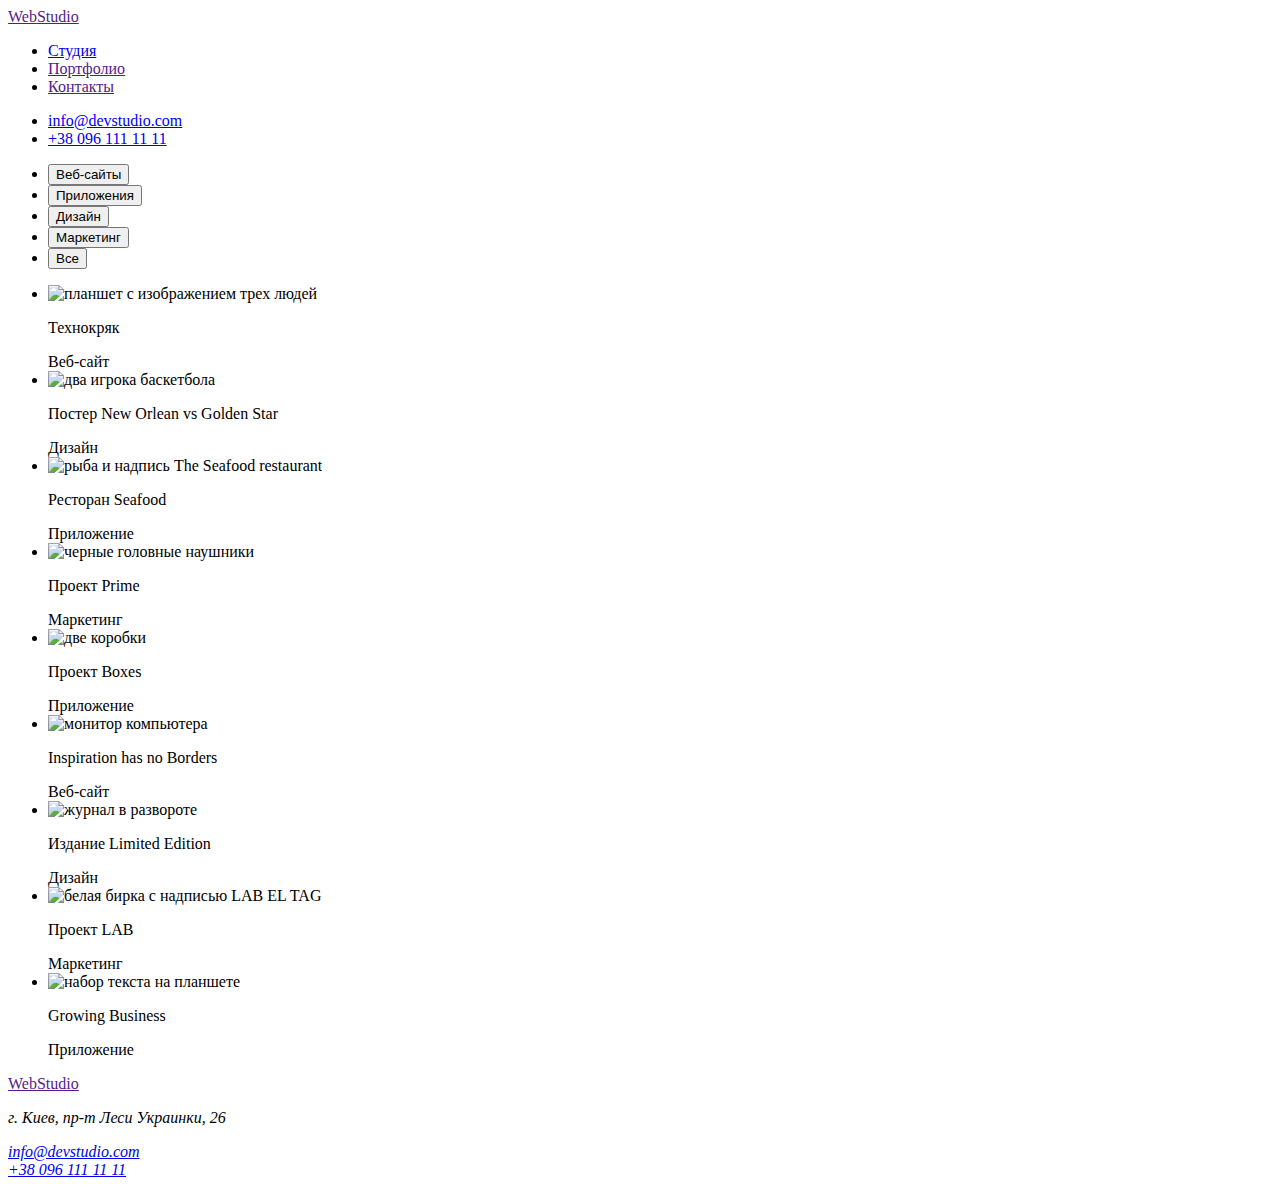
==== portfolio.html @ b80afce7 "my commit" ====
<!DOCTYPE html>
<html lang="ru">
  <head>
    <meta charset="UTF-8" />
    <title>Портфолио</title>
     <link href=link href="https://fonts.googleapis.com/css2?family=Raleway:wght@700&family=Roboto:wght@400;500;700;900&display=swap" rel="stylesheet">
    <link rel="stylesheet" href="./CSS/styles.css">
  </head>
  <body>
    <header>
      <a href="" class="logo"><span class="logo-color">Web</span>Studio</a>
      <nav class="nav">
        <ul>
          <li><a class="link" href="./index.html">Студия</a></li>
          <li><a class="link" href="">Портфолио</a></li>
          <li><a class="link" href="">Контакты</a></li>
        </ul>
      </nav>
      <ul class="contacthead">
        <li><a class ="mail" href="mailto:info@devstudio.com">info@devstudio.com</a></li>
        <li><a class ="tel" href="tel:+38 096 111 11 11">+38 096 111 11 11</a></li>
      </ul>
    </header>
    <main>
      <section class="main">
        <ul>
          <li><button type="button" class="buttons">Веб-сайты</button></li>
          <li><button type="button" class="buttons">Приложения</button></li>
          <li><button type="button" class="buttons">Дизайн</button></li>
          <li><button type="button" class="buttons">Маркетинг</button></li>
          <li><button type="button" class="buttons">Все</button></li>
        </ul>
   <ul class="projects">
   <li><img src="./images/tehnokryak.jpg" alt = " планшет с изображением  трех людей" width ="370"  >
        <p>Технокряк</p><span>Веб-сайт</span></li>
   <li><img src="./images/poster.jpg" alt = "два игрока баскетбола" width ="370">
       <p>Постер New Orlean vs Golden Star</p><span>Дизайн<span></li>
   <li><img src="./images/seafood.jpg" alt = "рыба и надпись The Seafood restaurant " width = "370" >
       <p>Ресторан Seafood</p><span>Приложение</span></li>
   <li><img src="./images/proekt_prime.jpg" alt = "черные головные наушники" width = "370" >
       <p>Проект Prime</p><span>Маркетинг</span></li>
   <li><img src="./images/proekt_boxes.jpg" alt = "две коробки" width = "370" >
       <p>Проект Boxes</p><span>Приложение</span></li>
   <li><img src="./images/inspiration.jpg" alt = "монитор компьютера" width = "370" >
       <p>Inspiration has no Borders</p><span>Веб-сайт</span></li>
   <li><img src="./images/limited_edition.jpg" alt = "журнал в развороте" width = "370" >
       <p>Издание Limited Edition</p><span>Дизайн</span></li>
   <li><img src="./images/lab.jpg" alt = "белая бирка с надписью LAB EL TAG" width = "370" >
       <p>Проект LAB</p><span>Маркетинг</span></li>
   <li><img src="./images/growing.jpg" alt = "набор текста на планшете" width = "370">
       <p>Growing Business</p><span>Приложение</span></li>
   </ul>
      </section>
    </main>
    <footer>
      <section class="footer">
       <a href="" class="logofoot"><span class="logo-color">Web</span>Studio</a>

    <address class="contacts">
<p>г. Киев, пр-т Леси Украинки, 26 </p>
<a href="mailto:info@devstudio.com">info@devstudio.com</a><br>
<a href="tel:+38 096 111 11 11">+38 096 111 11 11</a>
    </address>
    </section>
    </footer>
  </body>
</html>
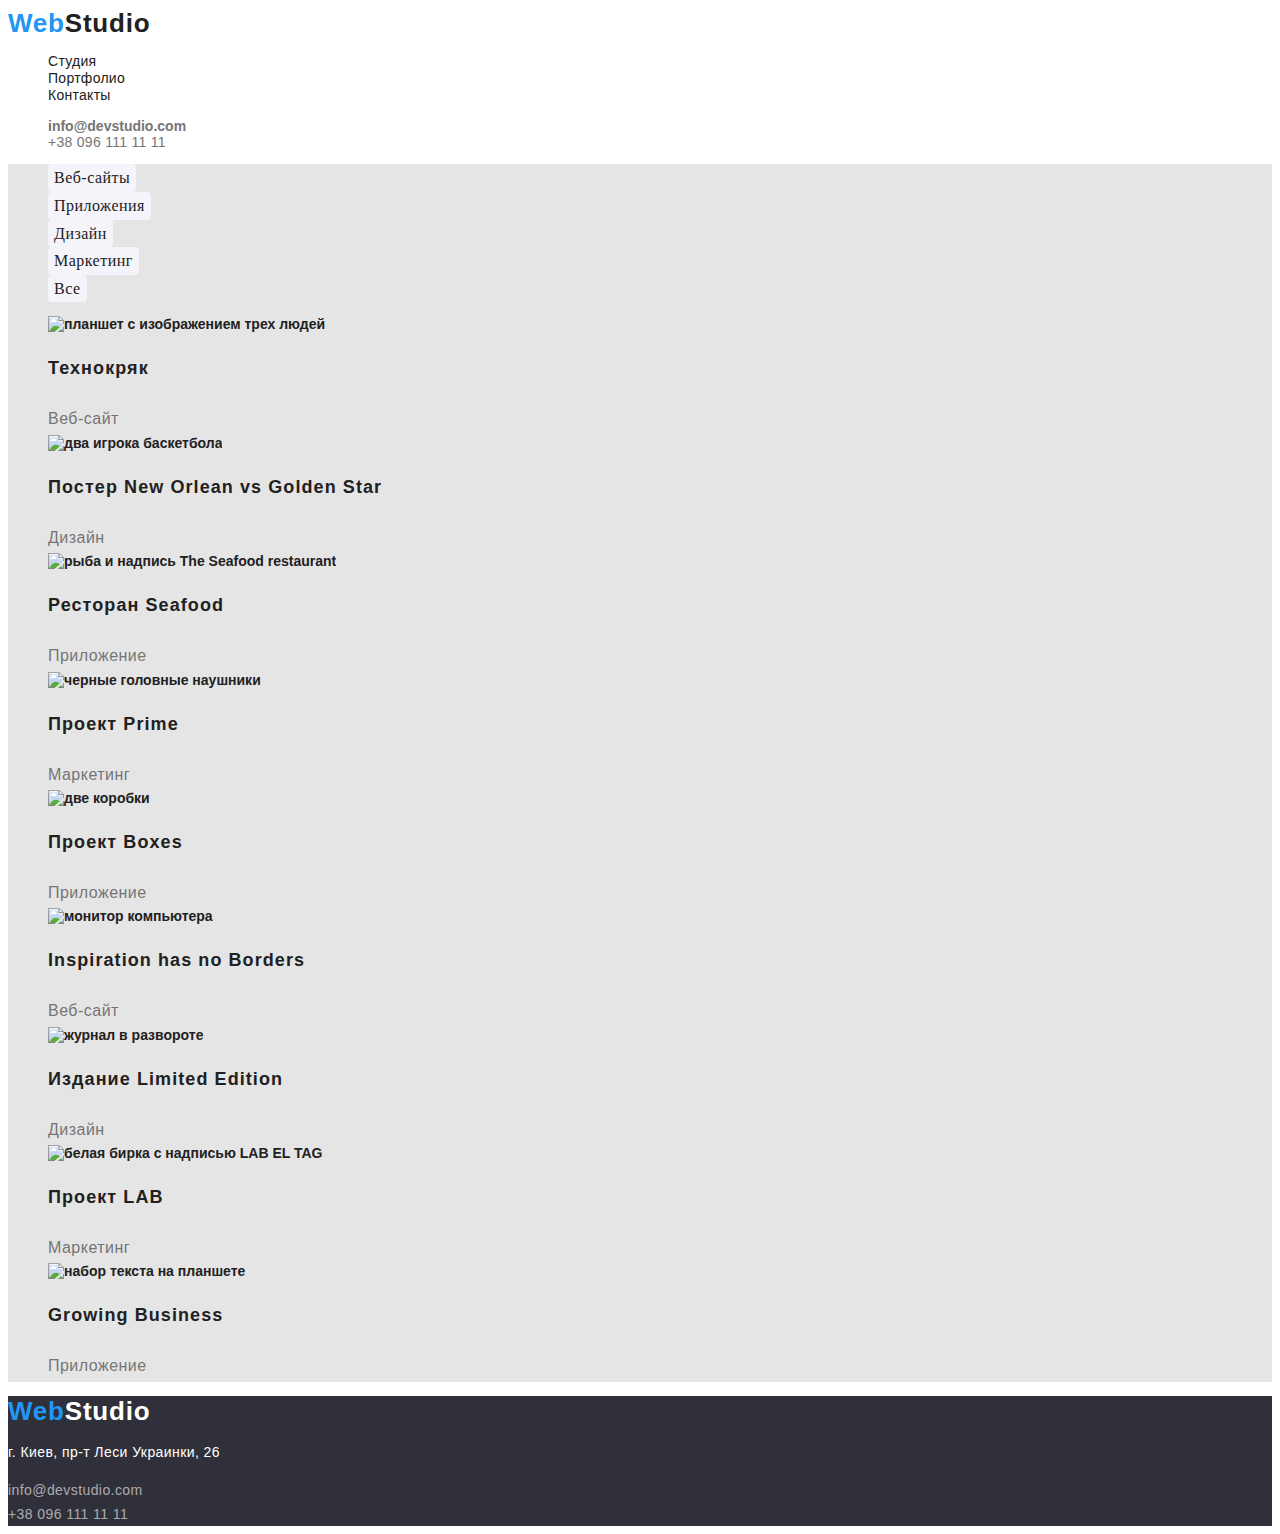
==== commit 0353e6b2: "Update portfolio.html" ====
--- a/portfolio.html
+++ b/portfolio.html
@@ -4,7 +4,7 @@
     <meta charset="UTF-8" />
     <title>Портфолио</title>
      <link href=link href="https://fonts.googleapis.com/css2?family=Raleway:wght@700&family=Roboto:wght@400;500;700;900&display=swap" rel="stylesheet">
-    <link rel="stylesheet" href="./CSS/styles.css">
+    <link rel="stylesheet" href="./css/styles.css">
   </head>
   <body>
     <header>
--- a/css/styles.css
+++ b/css/styles.css
@@ -0,0 +1,210 @@
+:root {
+  --primary-white-color: #ffffff;
+  --primary-background-color: #e5e5e5;
+  --team-background-color: #f5f4fa;
+  --hero-background-color: #2f303a;
+  --button-logo-color: #2196f3;
+  --primary-text-color: #212121;
+  --secondary-text-color: #757575;
+  --vector-color: #000000;
+  --translucent-white-color: #ffffff99;
+  --logo-first-color: #2196f3;
+  --portfolio-buttons-color: #f5f4fa;
+  --portfolio-buttontext-color: #212121;
+  --porfolio-hover-color: #2196f3;
+}
+
+body {
+  background-color: #ffffff;
+  color: #212121;
+  font-family: "Roboto", sans-serif;
+  font-size: 14px;
+  font-weight: 700;
+}
+a {
+  text-decoration: none;
+}
+ul {
+  list-style: none;
+}
+
+/* Navigation header*/
+.logo {
+  font-family: "Raleway", sans-serif;
+  font-style: normal;
+  font-weight: 700;
+  font-size: 26px;
+  line-height: 1.2;
+  letter-spacing: 0.03em;
+  color: var(--primary-text-color);
+}
+.logo-color {
+  color: var(--logo-first-color);
+}
+.tel {
+  color: var(--secondary-text-color);
+  font-style: normal;
+  font-weight: 500;
+  font-size: 14px;
+  line-height: 1.2;
+  letter-spacing: 0.02em;
+}
+.mail {
+  color: var(--secondary-text-color);
+}
+.mail:hover,
+.mail:focus {
+  color: var(--button-logo-color);
+}
+
+.link {
+  font-family: "Roboto", sans-serif;
+  font-weight: 500;
+  font-size: 14px;
+  line-height: 1.2;
+  letter-spacing: 0.02em;
+  color: var(--primary-text-color);
+  cursor: pointer;
+}
+.link:hover,
+.link:focus {
+  color: var(--button-logo-color);
+}
+
+/* Hero section*/
+
+.hero {
+  background-color: var(--hero-background-color);
+}
+.hero-title {
+  color: var(--primary-white-color);
+  font-weight: 900;
+  font-size: 44px;
+  line-height: 1.4;
+  letter-spacing: 0.06em;
+  text-transform: uppercase;
+  text-align: center;
+  font-family: "Roboto", sans-serif;
+}
+
+.hero-button {
+  background-color: var(--button-logo-color);
+  color: var(--primary-white-color);
+  border: none;
+  cursor: pointer;
+  font-family: "Roboto", sans-serif;
+  font-weight: 700;
+}
+.titles h3 {
+  font-weight: 700;
+  font-size: 14px;
+  line-height: 1.2;
+  letter-spacing: 0.03em;
+  text-transform: uppercase;
+}
+.title p {
+  font-weight: 400;
+  font-size: 14px;
+  line-height: 1.7;
+  letter-spacing: 0.03em;
+  color: var(--secondary-text-color);
+}
+.pictures h2,
+.team h2 {
+  font-weight: 700;
+  font-size: 36px;
+  line-height: 1.2;
+  text-align: center;
+  letter-spacing: 0.03em;
+}
+.team {
+  background-color: var(--team-background-color);
+}
+.photo-person > p {
+  font-weight: 500;
+  font-size: 16px;
+  line-height: 1.2;
+  letter-spacing: 0.03em;
+}
+
+.photo-person > span {
+  font-weight: 400;
+  font-size: 16px;
+  line-height: 1.2;
+  letter-spacing: 0.03em;
+  color: var(--secondary-text-color);
+}
+.footer {
+  background-color: var(--hero-background-color);
+}
+
+.logofoot {
+  color: var(--primary-white-color);
+  font-style: normal;
+  font-weight: 700;
+  font-size: 26px;
+  line-height: 1.2;
+  letter-spacing: 0.03em;
+  font-family: "Raleway", sans-serif;
+}
+.contacts a {
+  color: var(--translucent-white-color);
+  font-style: normal;
+  font-weight: 400;
+  font-size: 14px;
+  line-height: 1.7;
+  letter-spacing: 0.03em;
+}
+.contacts p {
+  color: var(--primary-white-color);
+  font-style: normal;
+  font-weight: 400;
+  font-size: 14px;
+  line-height: 1.7;
+  letter-spacing: 0.03em;
+}
+
+.contact:hover,
+.contact:focus {
+  color: var(--button-logo-color);
+}
+
+/* Portfolio block */
+.main {
+  background-color: var(--primary-background-color);
+}
+.buttons {
+  background-color: var(--portfolio-buttons-color);
+  border: none;
+  border-radius: 4px;
+  color: var(--portfolio-buttontext-color);
+  font-family: Roboto;
+  font-style: normal;
+  font-weight: 500;
+  font-size: 16px;
+  line-height: 1.6;
+  text-align: center;
+  letter-spacing: 0.03em;
+  cursor: pointer;
+}
+.buttons:hover,
+.buttons:focus {
+  box-shadow: 0px 3px 1px rgba(0, 0, 0, 0.1), 0px 1px 2px rgba(0, 0, 0, 0.08),
+    0px 2px 2px rgba(0, 0, 0, 0.12);
+  border-radius: 4px;
+  background-color: var(--porfolio-hover-color);
+  color: var(--primary-white-color);
+}
+.projects p {
+  font-weight: 700;
+  font-size: 18px;
+  line-height: 2;
+  letter-spacing: 0.06em;
+}
+.projects span {
+  font-weight: 400;
+  font-size: 16px;
+  line-height: 1.9;
+  letter-spacing: 0.03em;
+  color: var(--secondary-text-color);
+}
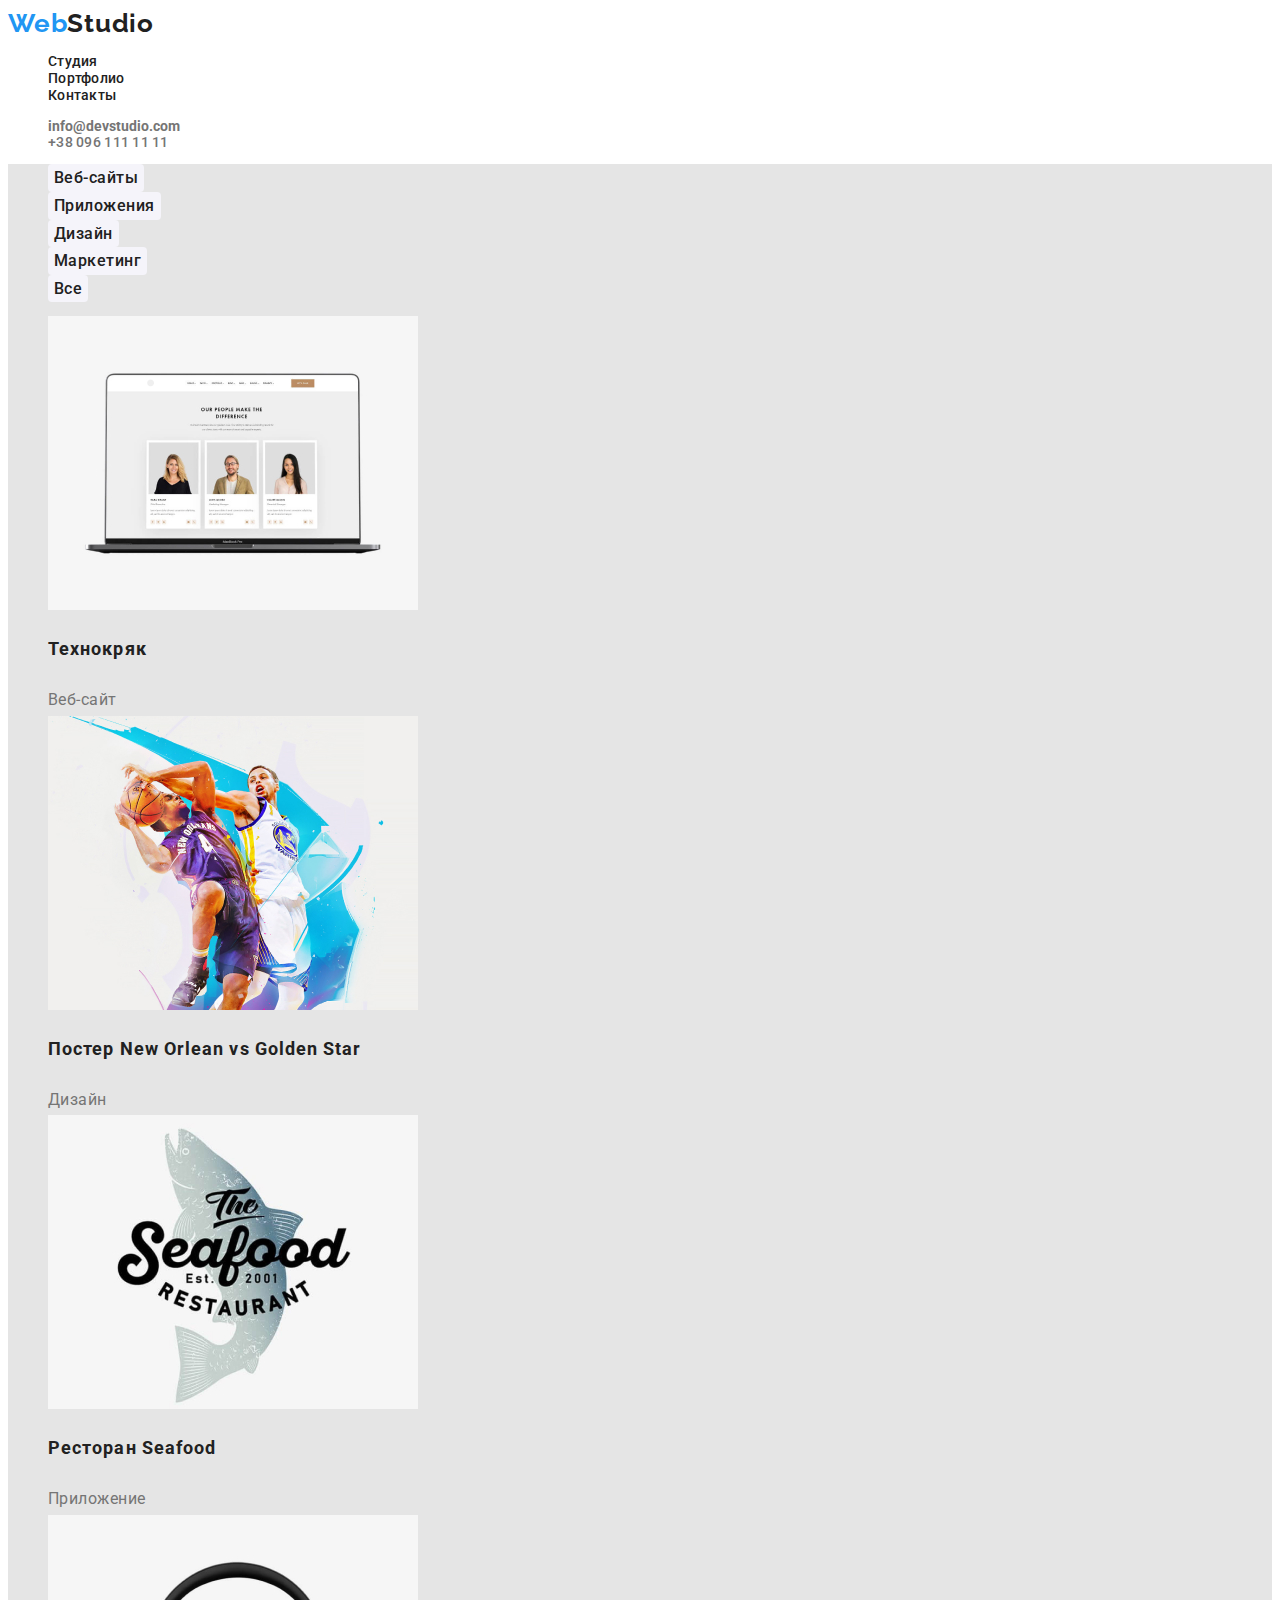
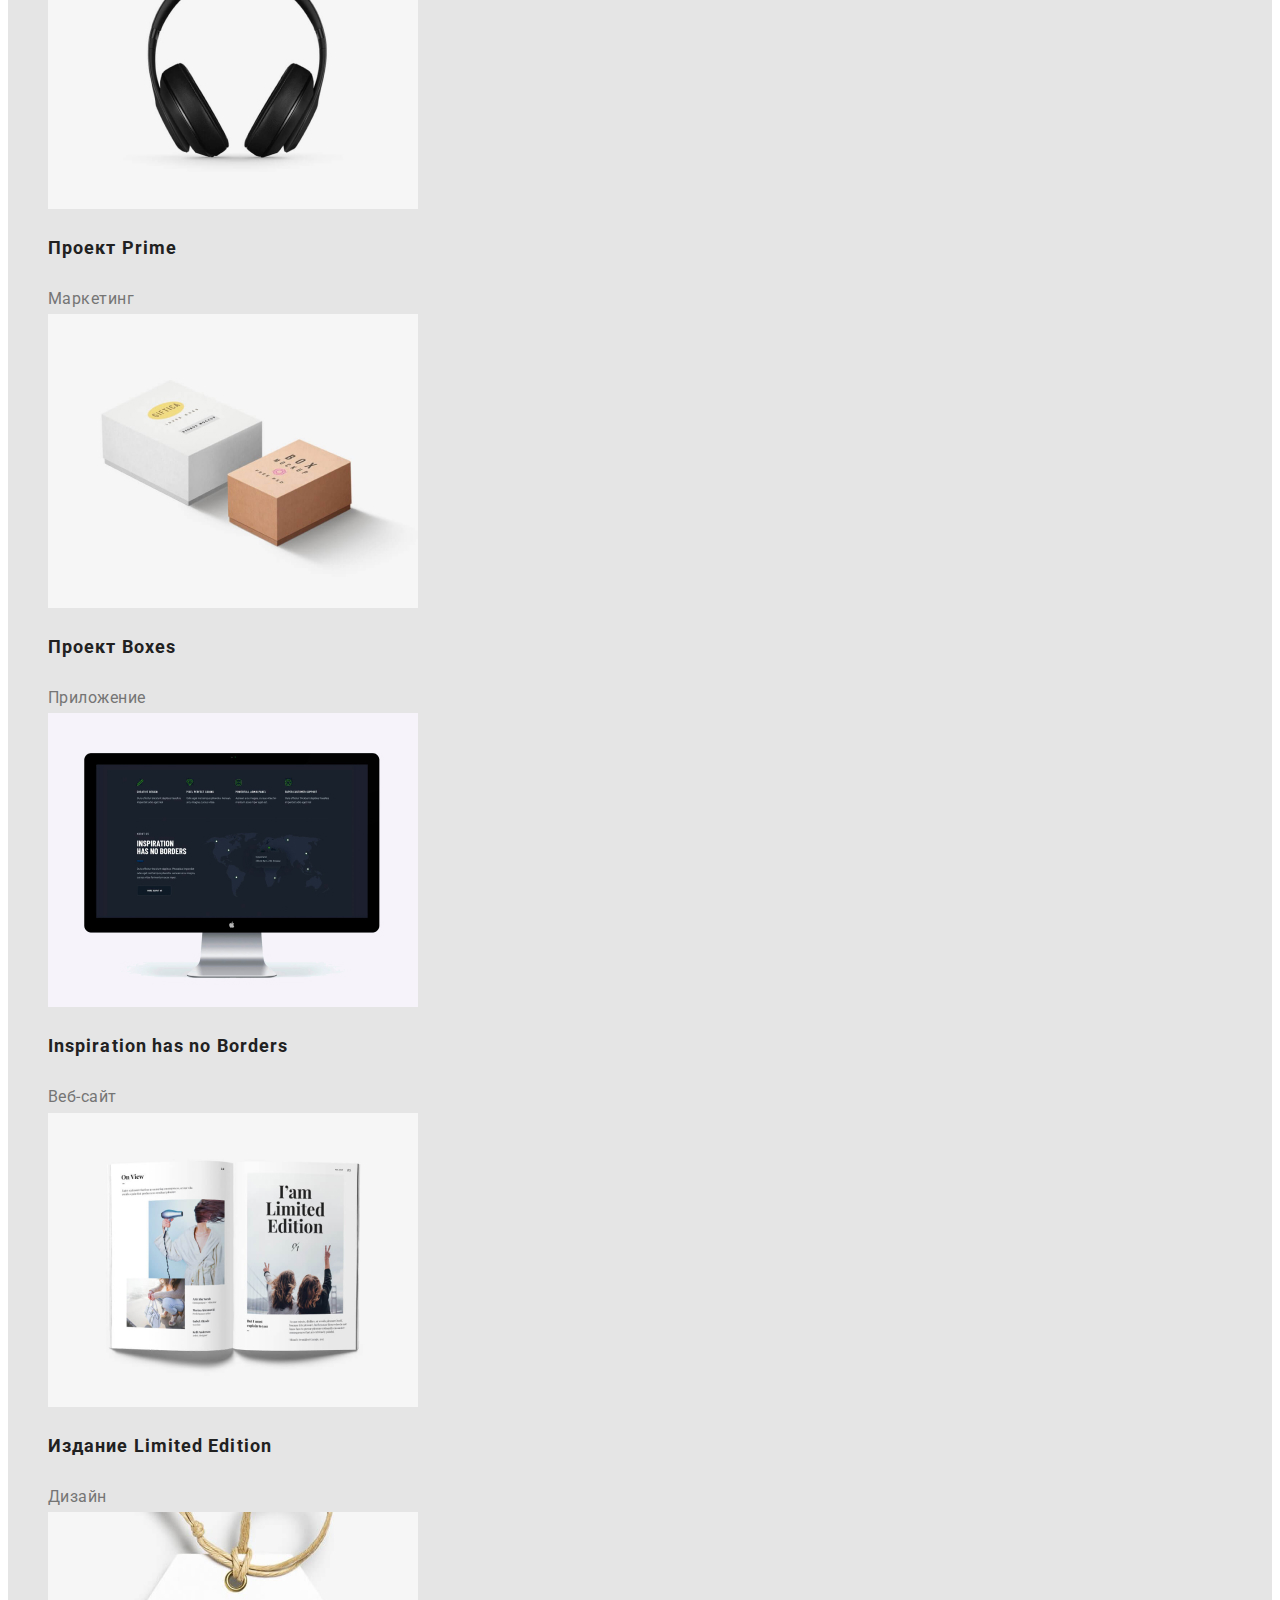
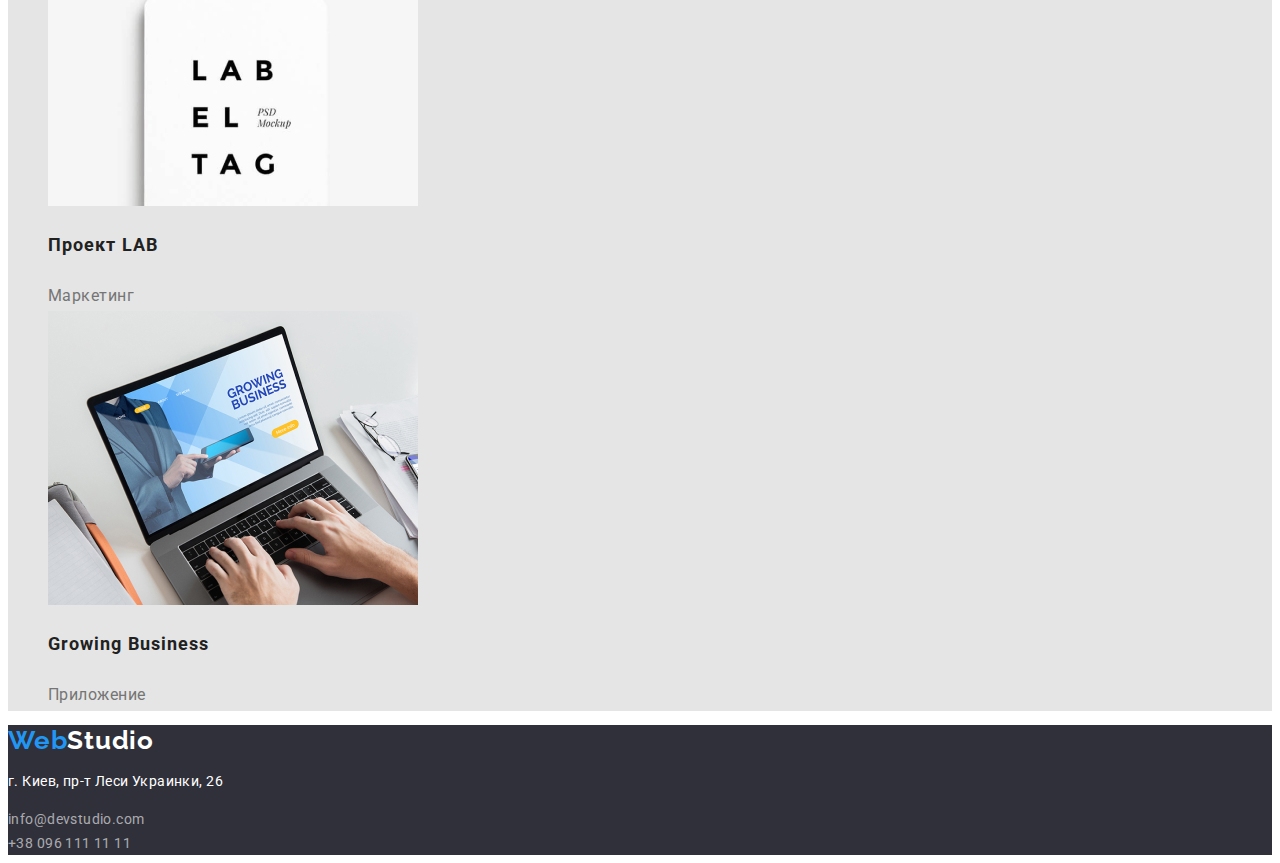
==== commit 4bed2ff3: "my second commit" ====
--- a/portfolio.html
+++ b/portfolio.html
@@ -3,7 +3,7 @@
   <head>
     <meta charset="UTF-8" />
     <title>Портфолио</title>
-     <link href=link href="https://fonts.googleapis.com/css2?family=Raleway:wght@700&family=Roboto:wght@400;500;700;900&display=swap" rel="stylesheet">
+     <link href="https://fonts.googleapis.com/css2?family=Raleway:wght@700&family=Roboto:wght@400;500;700;900&display=swap" rel="stylesheet">
     <link rel="stylesheet" href="./css/styles.css">
   </head>
   <body>
